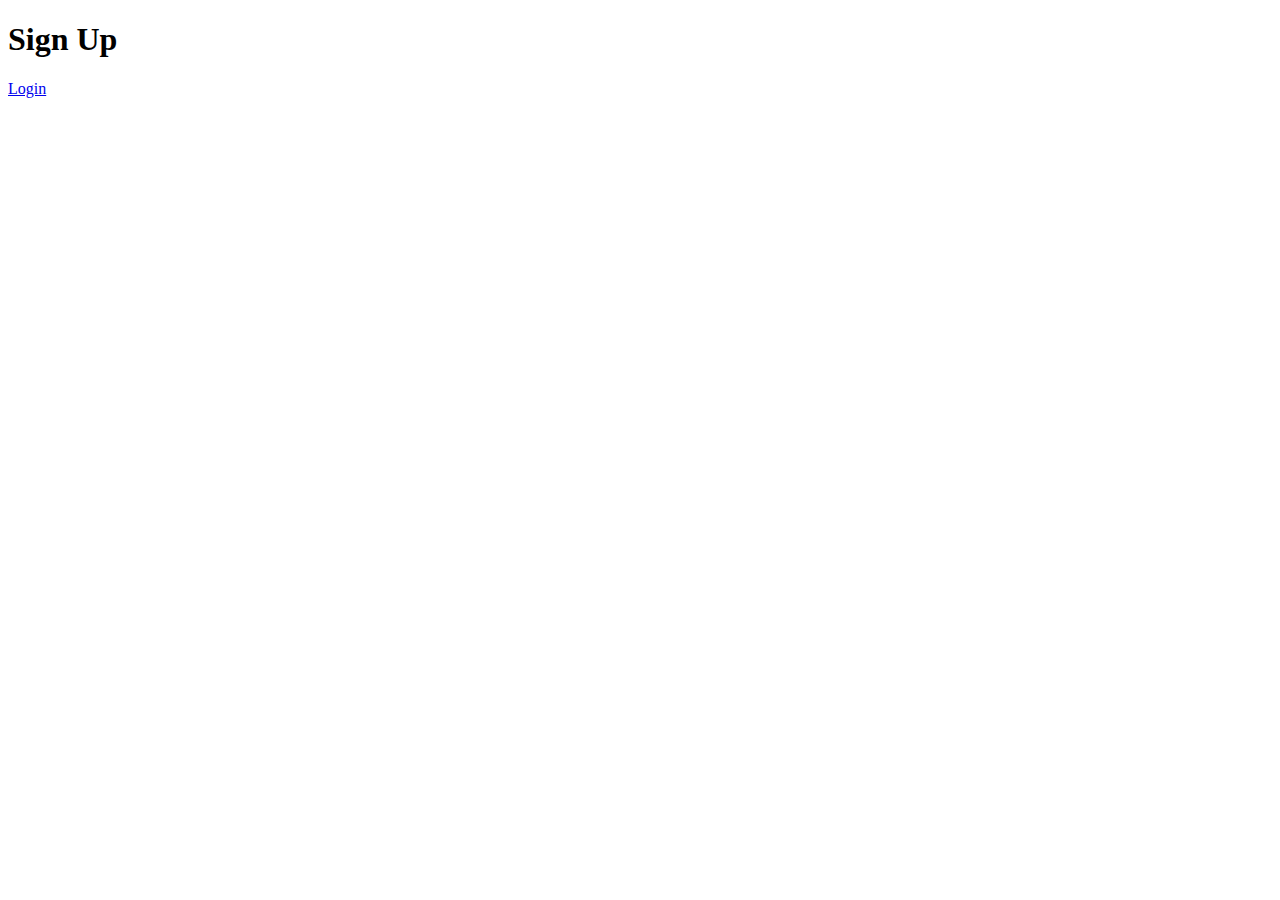
==== Pages/SignUpPage/index.html @ a01202be "Steps" ====
<!DOCTYPE html>
<html lang="en">
  <head>
    <meta charset="UTF-8" />
    <meta http-equiv="X-UA-Compatible" content="IE=edge" />
    <meta name="viewport" content="width=device-width, initial-scale=1.0" />
    <link href="style.css" rel="stylesheet" />
    <title>Instagram</title>
  </head>
  <body>
    <h1>Sign Up</h1>
    <a href="../../index.html">Login</a>
    <script src="script.js"></script>
  </body>
</html>
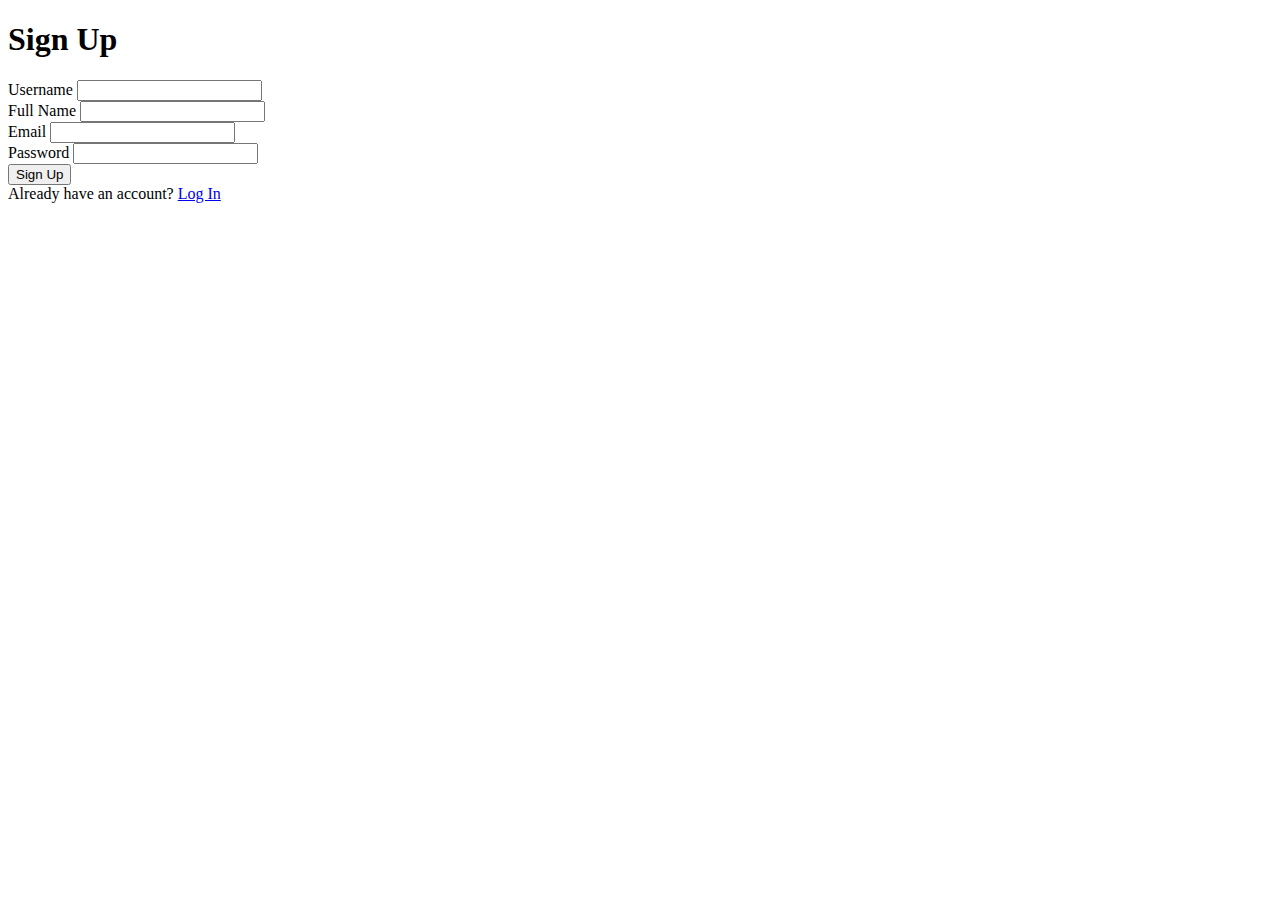
==== commit 6376bff9: "SignUp" ====
--- a/Pages/SignUpPage/index.html
+++ b/Pages/SignUpPage/index.html
@@ -8,8 +8,31 @@
     <title>Instagram</title>
   </head>
   <body>
-    <h1>Sign Up</h1>
-    <a href="../../index.html">Login</a>
+    <div>
+      <form class="container">
+        <h1>Sign Up</h1>
+        <div id="user-name">
+          <label for="user-name"> Username </label>
+          <input type="text" id="user-name" required />
+        </div>
+        <div id="full-name">
+          <label for="full-name"> Full Name </label>
+          <input type="text" id="full-name" required />
+        </div>
+        <div id="user-email">
+          <label for="email"> Email </label>
+          <input type="email" id="email" required />
+        </div>
+        <div id="user-password">
+          <label for="password"> Password </label>
+          <input type="password" id="password" required />
+        </div>
+        <button type="submit" id="login-btn">Sign Up</button>
+      </form>
+      <div className="w-100 text-center mt-2">
+        Already have an account? <a href="../../index.html">Log In</a>
+      </div>
+    </div>
     <script src="script.js"></script>
   </body>
 </html>
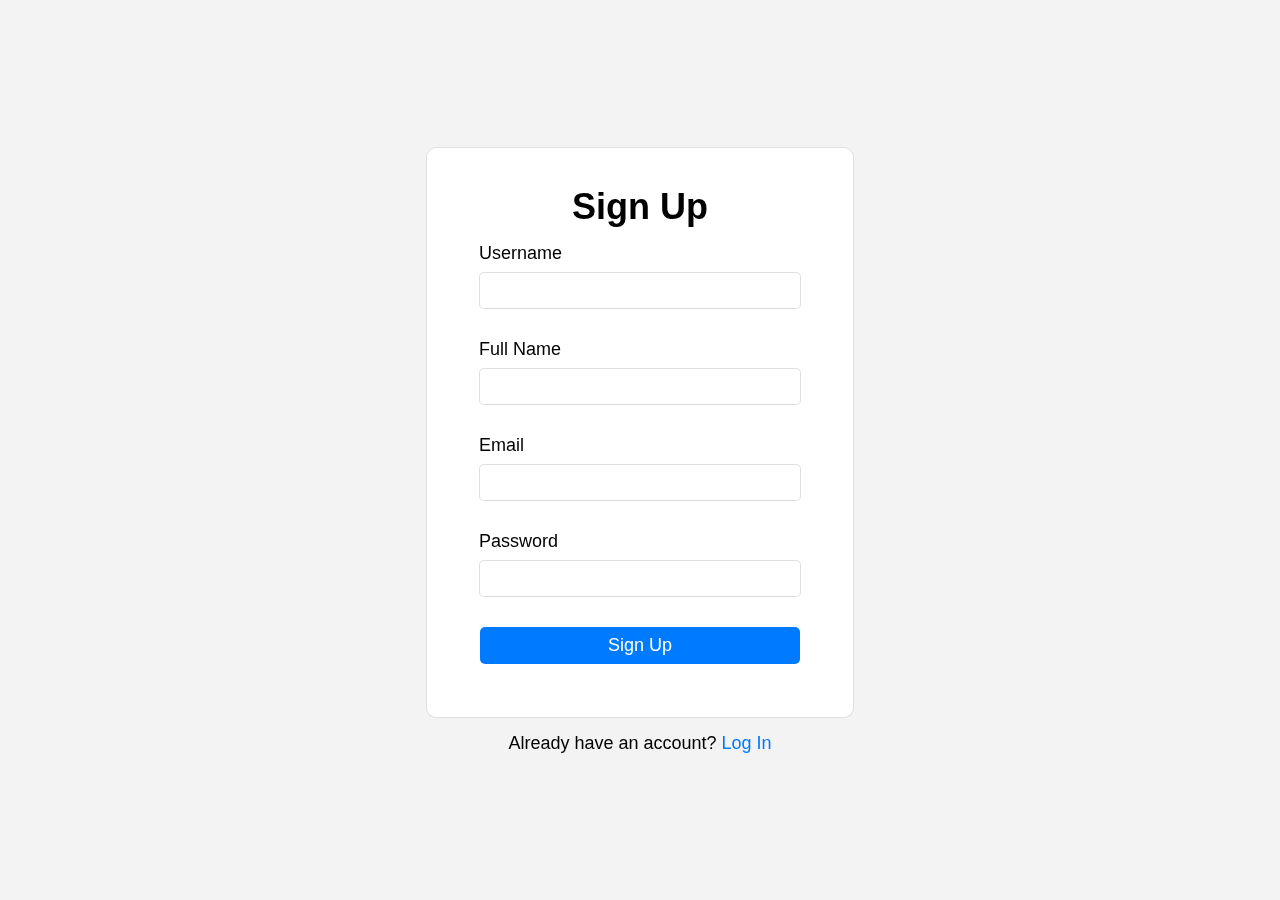
==== commit 0838c0aa: "SignUp-page" ====
--- a/Pages/SignUpPage/index.html
+++ b/Pages/SignUpPage/index.html
@@ -8,16 +8,16 @@
     <title>Instagram</title>
   </head>
   <body>
-    <div>
-      <form class="container">
+    <div id="container">
+      <form>
         <h1>Sign Up</h1>
         <div id="user-name">
-          <label for="user-name"> Username </label>
-          <input type="text" id="user-name" required />
+          <label for="username"> Username </label>
+          <input type="text" id="username" required />
         </div>
         <div id="full-name">
-          <label for="full-name"> Full Name </label>
-          <input type="text" id="full-name" required />
+          <label for="fullname"> Full Name </label>
+          <input type="text" id="fullname" required />
         </div>
         <div id="user-email">
           <label for="email"> Email </label>
@@ -27,9 +27,9 @@
           <label for="password"> Password </label>
           <input type="password" id="password" required />
         </div>
-        <button type="submit" id="login-btn">Sign Up</button>
+        <button type="submit" id="signin-btn">Sign Up</button>
       </form>
-      <div className="w-100 text-center mt-2">
+      <div id="toggle-page">
         Already have an account? <a href="../../index.html">Log In</a>
       </div>
     </div>
--- a/Pages/SignUpPage/style.css
+++ b/Pages/SignUpPage/style.css
@@ -0,0 +1,83 @@
+* {
+  padding: 0;
+  margin: 0;
+}
+body {
+  background-color: #f3f3f3;
+}
+#container {
+  position: fixed;
+  top: 0;
+  bottom: 0;
+  left: 0;
+  right: 0;
+  width: 500px;
+  height: 500px;
+  padding: auto;
+  margin: auto;
+  /* background-color: #f3f3f3; */
+  display: flex;
+  flex-direction: column;
+  align-items: center;
+  justify-content: center;
+  /* line-height: 60px; */
+  font-size: 18px;
+  font-family: -apple-system, BlinkMacSystemFont, "Segoe UI", Roboto, Oxygen,
+    Ubuntu, Cantarell, "Open Sans", "Helvetica Neue", sans-serif;
+}
+
+form {
+  width: 350px;
+  /* height: 300px; */
+  display: flex;
+  flex-direction: column;
+  align-items: center;
+  border: 1px solid rgba(0, 0, 0, 0.125);
+  border-radius: 10px;
+  background-color: white;
+  padding: 38px;
+}
+
+#user-name,
+#full-name,
+#user-email,
+#user-password {
+  display: flex;
+  flex-direction: column;
+  margin: 15px 0;
+}
+
+label {
+  margin-bottom: 8px;
+}
+
+input {
+  width: 300px;
+  padding: 10px;
+  border: 1px solid rgba(0, 0, 0, 0.125);
+  border-radius: 5px;
+  /* height: 30px; */
+}
+
+#signin-btn {
+  width: 320px;
+  height: 37px;
+  color: white;
+  background-color: #007bff;
+  border: none;
+  border-radius: 5px;
+  font-size: large;
+  margin: 15px 0;
+  cursor: pointer;
+}
+
+#toggle-page {
+  margin-top: 15px;
+}
+#toggle-page a {
+  text-decoration: none;
+  color: #007bff;
+}
+#toggle-page a:hover {
+  text-decoration: underline;
+}
